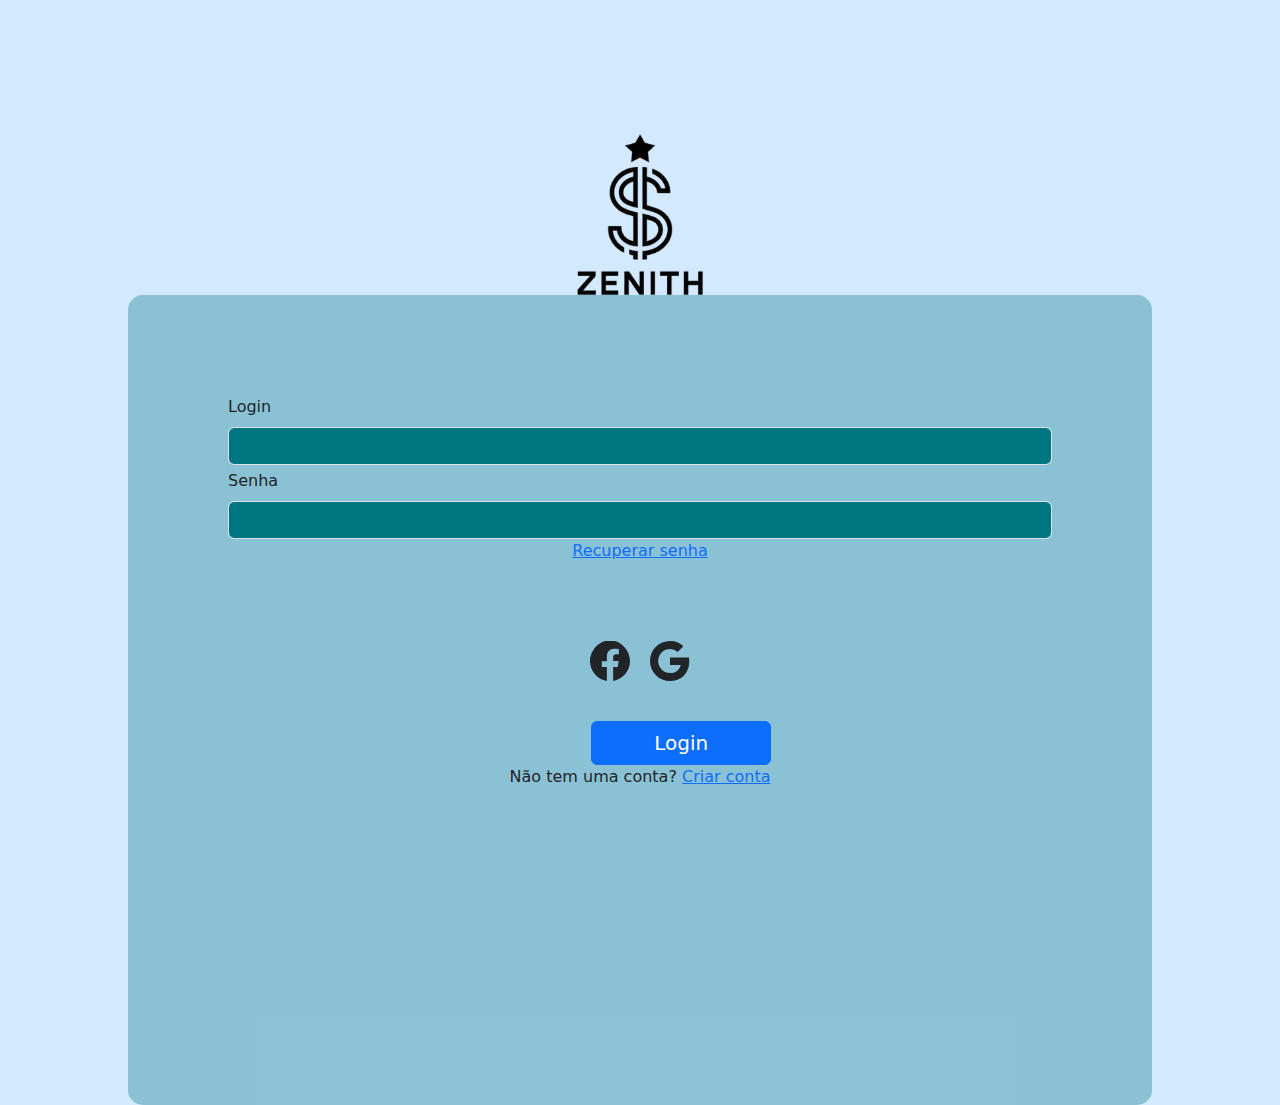
==== index.html @ 4926cb5e "klnalkmf" ====
<!DOCTYPE html>
<html lang="pt-BR">
<head>
    <meta charset="UTF-8">
    <meta name="viewport" content="width=device-width, initial-scale=1.0">
    <link href="https://cdn.jsdelivr.net/npm/bootstrap@5.3.3/dist/css/bootstrap.min.css" rel="stylesheet" integrity="sha384-QWTKZyjpPEjISv5WaRU9OFeRpok6YctnYmDr5pNlyT2bRjXh0JMhjY6hW+ALEwIH" crossorigin="anonymous">
    <link rel="stylesheet" href="./assets/css/style.css">
    <link rel="preconnect" href="https://fonts.googleapis.com">
    <link rel="preconnect" href="https://fonts.gstatic.com" crossorigin>
    <link href="https://fonts.googleapis.com/css2?family=Inria+Serif:ital,wght@0,300;0,400;0,700;1,300;1,400;1,700&display=swap" rel="stylesheet">
    <title>Zenith</title>
</head>
<body>
    <header>
        <div class="div-logo-login">
            <!-- logo inicial -->
            <img class="logo-login" src="./assets/images/logo completa zenith.png" alt="Logo Zenith">
        </div>
    </header>

    <!-- email e senha -->
    <section class="login">
        <div class="div-login">
            <div class="campo-login" class="mb-3">
                <label for="exampleInputEmail1" class="form-label">Login</label>
                <input style="background-color: rgba(0, 118, 129, 1);" type="email" class="form-control" id="exampleInputEmail1" aria-describedby="emailHelp">
                <div id="emailHelp" class="form-text"></div>
            </div>
            <div class="campo-login" class="mb-3">
                <label for="exampleInputPassword1" class="form-label">Senha</label>
                <input style="background-color: rgba(0, 118, 129, 1);" type="password" class="form-control" id="exampleInputPassword1">
            </div>

            <a href="#recuperar-senha">Recuperar senha</a>
            
      
            <div class="d-flex justify-content-center text-center mt-4 pt-1">
                <svg class="facebook" xmlns="http://www.w3.org/2000/svg" width="40" height="40" fill="currentColor" class="bi bi-facebook" viewBox="0 0 16 16">
                    <path d="M16 8.049c0-4.446-3.582-8.05-8-8.5C3.58 0-.002 3.603-.002 8.05c0 4.017 2.926 7.347 6.75 7.951v-5.625h-2.03V8.05H6.75V6.275c0-2.017 1.195-3.131 3.022-3.131.876 0 1.791.157 1.791.157v1.98h-1.009c-.993 0-1.303.621-1.303 1.258v1.51h2.218l-.354 2.326H9.25V16c3.824-.604 6.75-3.934 6.75-7.951"/>
                </svg>
                <svg class="google" xmlns="http://www.w3.org/2000/svg" width="40" height="40" fill="currentColor" class="bi bi-google" viewBox="0 0 16 16">
                    <path d="M15.545 6.558a9.4 9.4 0 0 1 .139 1.626c0 2.434-.87 4.492-2.384 5.885h.002C11.978 15.292 10.158 16 8 16A8 8 0 1 1 8 0a7.7 7.7 0 0 1 5.352 2.082l-2.284 2.284A4.35 4.35 0 0 0 8 3.166c-2.087 0-3.86 1.408-4.492 3.304a4.8 4.8 0 0 0 0 3.063h.003c.635 1.893 2.405 3.301 4.492 3.301 1.078 0 2.004-.276 2.722-.764h-.003a3.7 3.7 0 0 0 1.599-2.431H8v-3.08z"/>
                </svg>                      
            </div>

            <button data-mdb-button-init data-mdb-ripple-init class="btn btn-primary" type="submit" style="width: 180px; margin-left: 10%; height: 5p0x; font-size: 20px; margin-top: 40px;">Login</button>
      
            <div>
                <p class="mb-0">Não tem uma conta? <a href="#criar-conta">Criar conta</a>
                </p>
            </div>
        </div>
    </section>

    

    <!-- botões login alternativo 
    <img class="botao-facebook" src="./assets/images/facebook acount.png" alt="Conta Facebook">
    <img class="botao-google" src="./assets/images/google acount.jpg" alt="Conta Google">
    -->
</body>
</html>
---- assets/css/style.css ----
/*body{
    background-color: rgba(211, 233, 255, 1);
    display: flex;
    height: 100vh; /* Preenche a altura total da viewport 
    margin: 0; /* Remove a margem padrão 
    padding: 0; /* Remove o padding padrão 
}

.login{
    background-color: rgba(0, 118, 129, 0.34);
    position: absolute;
    top: 70%;
    left: 50%;
    transform: translate(-50%, -50%);
    padding: 60px;
    border-radius: 15px;
    width: 600px;
    display: flex; /* Usa Flexbox para layout 
    flex-direction: column; /* Alinha os itens na vertical 
    align-items: center; /* Centraliza os itens horizontalmente 
    margin-bottom: 3rem; /* Espaçamento abaixo de cada seção 
}

.campo-login{
    background-color: rgba(0, 118, 129, 1);
    padding: 15px;
    border: none;
    outline: none;
    font-size: 15px;
    display: flex;
    margin-top: -20px;
    font-family: serif;
    color: white;
}

.botao-entrar{
    border: none;
    padding: 15px;
    background-color: rgb(2, 15, 26);
    width: 50%;
    border-radius: 10px;
    color: white;
    font-size: 15px;
    display: flex;
    margin-top: 0px;

}

.botao-entrar:hover{
    background-color: rgba(0, 118, 129, 0.34);
    cursor: pointer;
}

.botao-criar-conta{

}

.botao-criar-conta:hover{
    color: brown;
    cursor: pointer;
}

.logo-login{
    position: absolute;
    width: 330px;
    left: 50%;
    transform: translate(-50%, -7%);
}

.botao-facebook{
    position: absolute;
    width: 50px;
    top: 110%;
    left: 45%;
    transform: translate(-50%, -7%);
}
.botao-google{
    position: absolute;
    width: 50px;
    left: 55%;
    top: 110%;
    border-radius: 100px
    transform: translate(-50%, -7%);
}

footer {
    background-color: #F5F7F8; /* Cor de fundo do rodapé 
    color: #45474B; /* Cor do texto 
    text-align: center; /* Alinha o texto ao centro 
    padding: 0; /* Espaçamento interno 
    width: 100%; /* Largura total da página 
    position: absolute; /* Posiciona o rodapé 
    height: 50px;
    bottom: 0; /* Alinha ao fundo da página 
    font-size: 1rem; /* Tamanho da fonte 
    top: 120%;
}
*/
@font-face {
    font-family: 'inria-serif';
    src: url(../fonts/InriaSerif-Regular.ttf);
}

body{
    background-color: rgba(211, 233, 255, 1);
    
}

.div-logo-login{
    height: 400px;
    
}

.logo-login{
    position: absolute;
    width: 330px;
    left: 50%;
    top: 8%;
    transform: translate(-50%, -7%);
}

.login{
    height: 700px;
}

.div-login{
    background-color: rgba(0, 118, 129, 0.34);
    position: absolute;
    top: 700px;
    left: 50%;
    transform: translate(-50%, -50%);
    padding: 100px;
    border-radius: 15px;
    width: 80%;
    height: 90%;
    display: flex;
    flex-direction: column; 
    align-items: center; 
    margin-bottom: 3rem; 
}

.campo-login{
    width: 100%;
}

.facebook:hover{
cursor: pointer;
color: blue;
}

.google:hover{
    cursor: pointer;
    color: blue;
}
.google{
    margin-top: 50px;
    margin-left: 20px;
}

.facebook{
    margin-top: 50px;
}
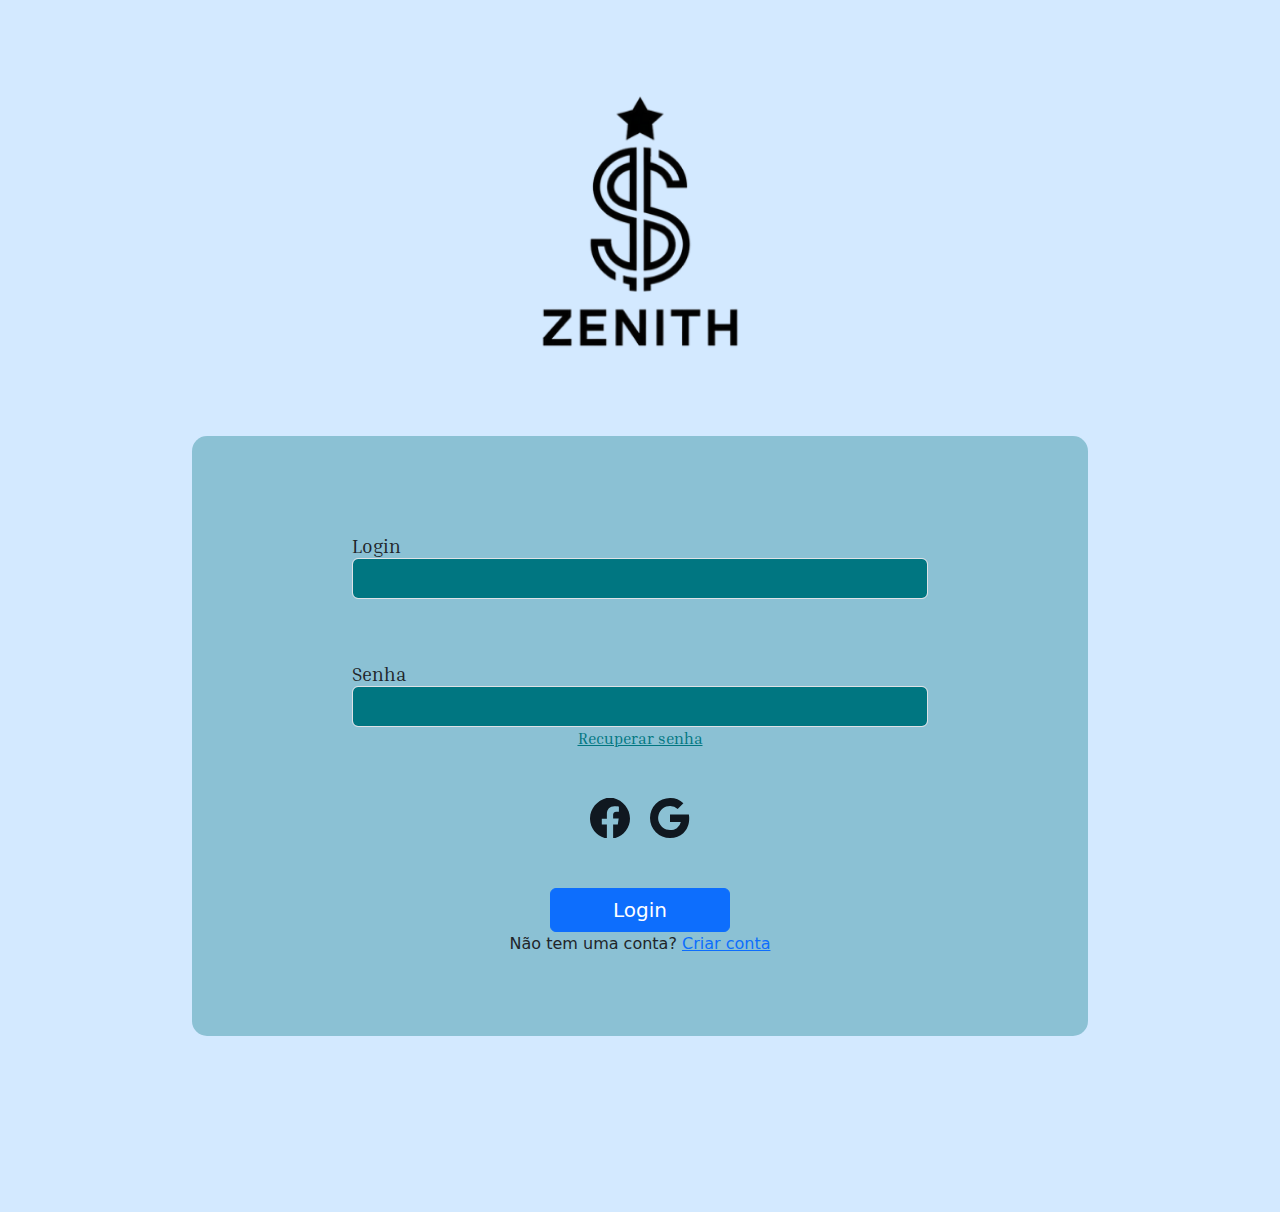
==== commit 5b676615: "teste" ====
--- a/index.html
+++ b/index.html
@@ -23,19 +23,18 @@
         <div class="div-login">
             <div class="campo-login" class="mb-3">
                 <label for="exampleInputEmail1" class="form-label">Login</label>
-                <input style="background-color: rgba(0, 118, 129, 1);" type="email" class="form-control" id="exampleInputEmail1" aria-describedby="emailHelp">
+                <input style="background-color: rgba(0, 118, 129, 1); color: white; height: 65%; font-family: inria-serif; margin-top: -11px;" type="email" class="form-control" id="exampleInputEmail1" aria-describedby="emailHelp">
                 <div id="emailHelp" class="form-text"></div>
             </div>
             <div class="campo-login" class="mb-3">
                 <label for="exampleInputPassword1" class="form-label">Senha</label>
-                <input style="background-color: rgba(0, 118, 129, 1);" type="password" class="form-control" id="exampleInputPassword1">
+                <input style="background-color: rgba(0, 118, 129, 1); color: white; height: 70%; font-family: inria-serif; margin-top: -11px;" type="password" class="form-control" id="exampleInputPassword1">
             </div>
 
-            <a href="#recuperar-senha">Recuperar senha</a>
+            <a class="recuperar-senha" href="#recuperar-senha">Recuperar senha</a>
             
-      
             <div class="d-flex justify-content-center text-center mt-4 pt-1">
-                <svg class="facebook" xmlns="http://www.w3.org/2000/svg" width="40" height="40" fill="currentColor" class="bi bi-facebook" viewBox="0 0 16 16">
+                <svg class="facebook" xmlns="http://www.w3.org/2000/svg" width="40" height="40" fill="currentColor" class="bi bi-facebook" viewBox="0 -0.2 16 16">
                     <path d="M16 8.049c0-4.446-3.582-8.05-8-8.5C3.58 0-.002 3.603-.002 8.05c0 4.017 2.926 7.347 6.75 7.951v-5.625h-2.03V8.05H6.75V6.275c0-2.017 1.195-3.131 3.022-3.131.876 0 1.791.157 1.791.157v1.98h-1.009c-.993 0-1.303.621-1.303 1.258v1.51h2.218l-.354 2.326H9.25V16c3.824-.604 6.75-3.934 6.75-7.951"/>
                 </svg>
                 <svg class="google" xmlns="http://www.w3.org/2000/svg" width="40" height="40" fill="currentColor" class="bi bi-google" viewBox="0 0 16 16">
@@ -43,8 +42,8 @@
                 </svg>                      
             </div>
 
-            <button data-mdb-button-init data-mdb-ripple-init class="btn btn-primary" type="submit" style="width: 180px; margin-left: 10%; height: 5p0x; font-size: 20px; margin-top: 40px;">Login</button>
-      
+            <button data-mdb-button-init data-mdb-ripple-init class="btn btn-primary" type="submit" style="font-size: 20px;" >Login</button>
+
             <div>
                 <p class="mb-0">Não tem uma conta? <a href="#criar-conta">Criar conta</a>
                 </p>
--- a/assets/css/style.css
+++ b/assets/css/style.css
@@ -107,15 +107,14 @@
 }
 
 .div-logo-login{
-    height: 400px;
-    
+    height: 100%;
 }
 
 .logo-login{
-    position: absolute;
-    width: 330px;
+    position:relative;
+    width: 40%;
     left: 50%;
-    top: 8%;
+    top: 50%;
     transform: translate(-50%, -7%);
 }
 
@@ -125,38 +124,62 @@
 
 .div-login{
     background-color: rgba(0, 118, 129, 0.34);
-    position: absolute;
-    top: 700px;
+    position: relative;
+    top: 32%;
     left: 50%;
     transform: translate(-50%, -50%);
-    padding: 100px;
+    padding: 10%;
     border-radius: 15px;
-    width: 80%;
-    height: 90%;
+    width: 70%;
+    height: 600px;
+    max-height: 120vw;
     display: flex;
     flex-direction: column; 
     align-items: center; 
-    margin-bottom: 3rem; 
 }
 
 .campo-login{
     width: 100%;
+    padding: 5%;
+    font-family: inria-serif;
+    font-size: 120%;
+    font-weight: 500;
+    margin-top: -10%;
+    margin-bottom: 10%;
+}
+
+.recuperar-senha{
+    margin-top: -14%;
+    color: rgba(0, 118, 129, 1);
+    font-family: inria-serif;
+}
+
+.recuperar-senha:hover{
+    cursor: pointer;
+    color: rgba(16, 24, 32, 1);
 }
 
 .facebook:hover{
 cursor: pointer;
-color: blue;
+color: rgba(0, 118, 129, 1);
 }
 
 .google:hover{
     cursor: pointer;
-    color: blue;
+    color: rgba(0, 118, 129, 1);
 }
 .google{
-    margin-top: 50px;
+    margin-top: 20px;
     margin-left: 20px;
+    color: rgba(16, 24, 32, 1);
 }
 
 .facebook{
+    margin-top: 20px;
+    color: rgba(16, 24, 32, 1);
+}
+
+button{
+    width: 180px;  
     margin-top: 50px;
 }
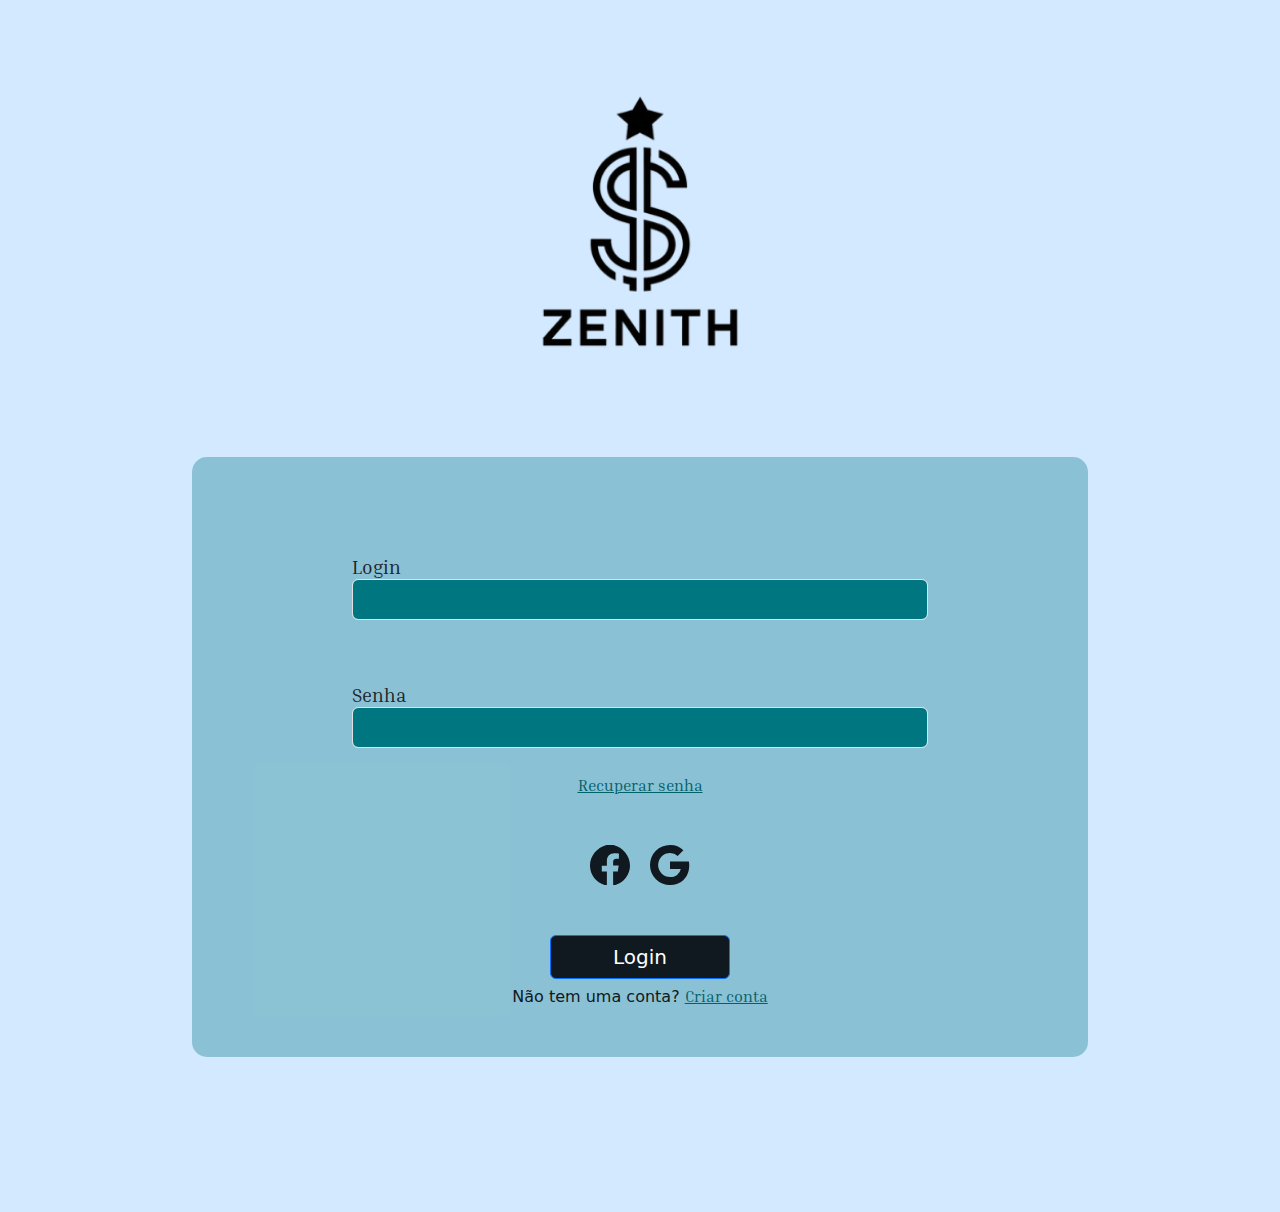
==== commit 8c32f02c: "adg" ====
--- a/index.html
+++ b/index.html
@@ -42,10 +42,10 @@
                 </svg>                      
             </div>
 
-            <button data-mdb-button-init data-mdb-ripple-init class="btn btn-primary" type="submit" style="font-size: 20px;" >Login</button>
+            <button data-mdb-button-init data-mdb-ripple-init class="btn btn-primary" type="submit" style="font-size: 20px; background-color: rgba(16, 24, 32, 1);" >Login</button>
 
             <div>
-                <p class="mb-0">Não tem uma conta? <a href="#criar-conta">Criar conta</a>
+                <p class="mb-0" style="color: rgba(16, 24, 32, 1); margin-top: 2%;">Não tem uma conta? <a class="criar-conta" href="#criar-conta">Criar conta</a>
                 </p>
             </div>
         </div>
--- a/assets/css/style.css
+++ b/assets/css/style.css
@@ -125,14 +125,14 @@
 .div-login{
     background-color: rgba(0, 118, 129, 0.34);
     position: relative;
-    top: 32%;
+    top: 35%;
     left: 50%;
     transform: translate(-50%, -50%);
     padding: 10%;
     border-radius: 15px;
     width: 70%;
     height: 600px;
-    max-height: 120vw;
+    max-height: 95vw;
     display: flex;
     flex-direction: column; 
     align-items: center; 
@@ -149,8 +149,8 @@
 }
 
 .recuperar-senha{
-    margin-top: -14%;
-    color: rgba(0, 118, 129, 1);
+    margin-top: -10%;
+    color: rgba(2, 98, 107);
     font-family: inria-serif;
 }
 
@@ -183,3 +183,14 @@
     width: 180px;  
     margin-top: 50px;
 }
+
+.criar-conta{
+    margin-top: -14%;
+    color: rgb(2, 98, 107);
+    font-family: inria-serif;
+}
+
+.criar-conta:hover{
+    cursor: pointer;
+    color: rgba(16, 24, 32, 1);
+}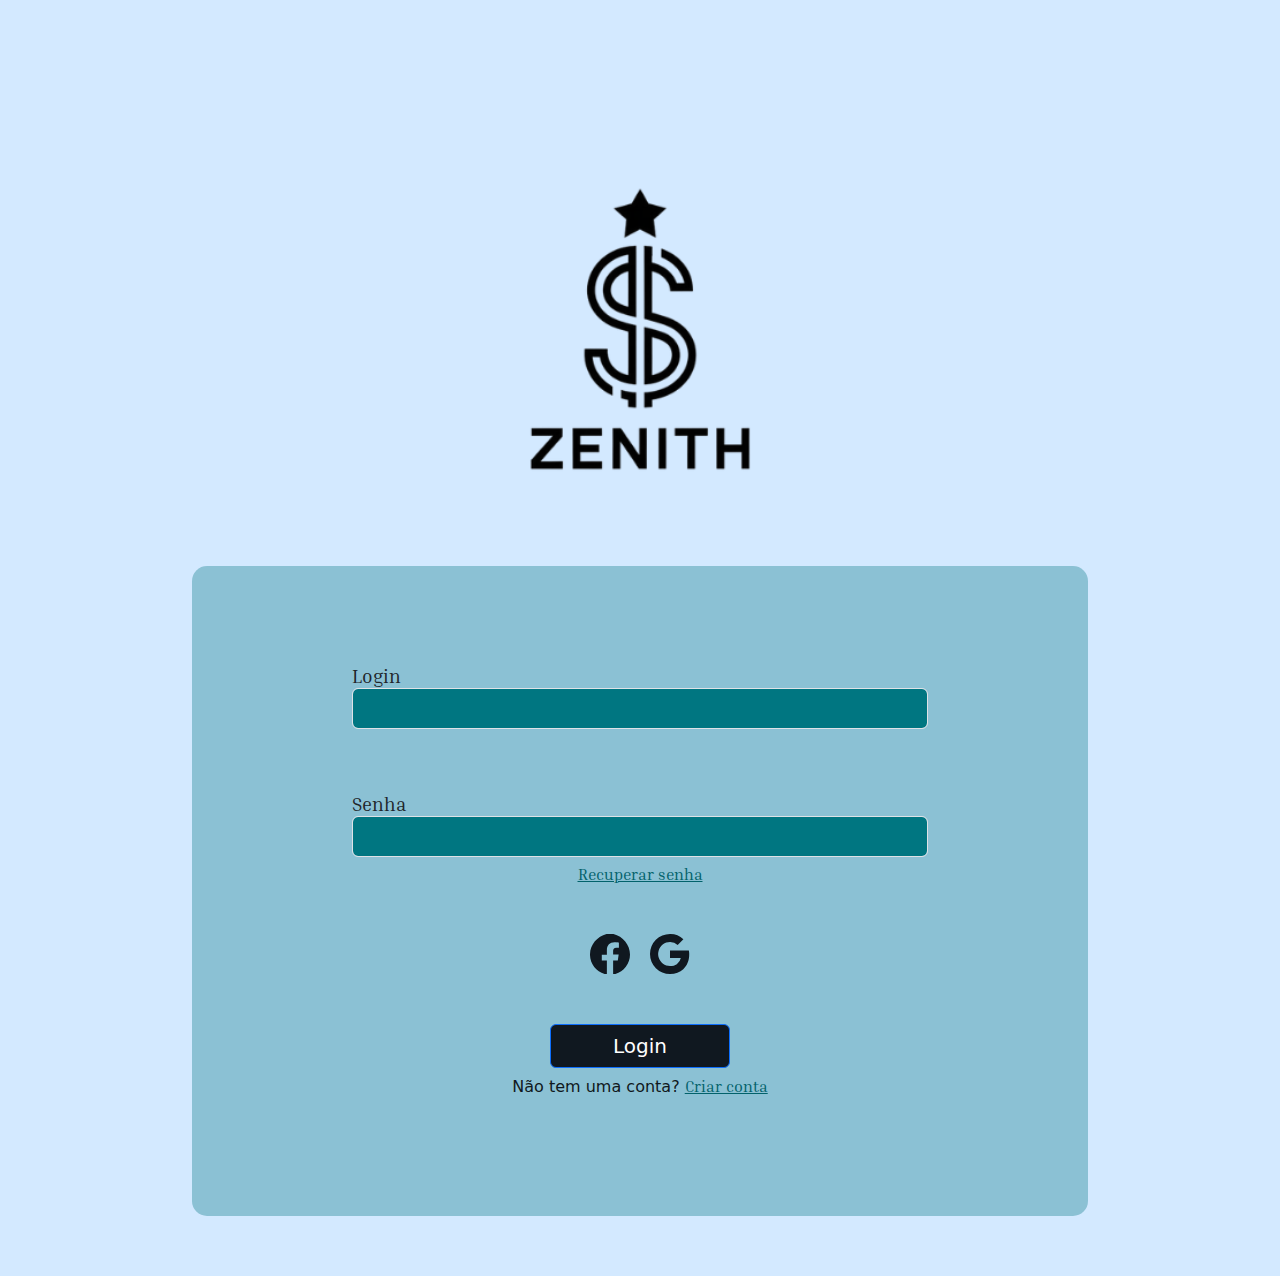
==== commit 2d8143d6: "1a tela - entrega final" ====
--- a/index.html
+++ b/index.html
@@ -34,15 +34,15 @@
             <a class="recuperar-senha" href="#recuperar-senha">Recuperar senha</a>
             
             <div class="d-flex justify-content-center text-center mt-4 pt-1">
-                <svg class="facebook" xmlns="http://www.w3.org/2000/svg" width="40" height="40" fill="currentColor" class="bi bi-facebook" viewBox="0 -0.2 16 16">
+                <svg class="facebook" xmlns="http://www.w3.org/2000/svg" width="40" height="40" fill="currentColor" class="bi bi-facebook" viewBox="0 -0.2 16 16" alt="Conta facebook">
                     <path d="M16 8.049c0-4.446-3.582-8.05-8-8.5C3.58 0-.002 3.603-.002 8.05c0 4.017 2.926 7.347 6.75 7.951v-5.625h-2.03V8.05H6.75V6.275c0-2.017 1.195-3.131 3.022-3.131.876 0 1.791.157 1.791.157v1.98h-1.009c-.993 0-1.303.621-1.303 1.258v1.51h2.218l-.354 2.326H9.25V16c3.824-.604 6.75-3.934 6.75-7.951"/>
                 </svg>
-                <svg class="google" xmlns="http://www.w3.org/2000/svg" width="40" height="40" fill="currentColor" class="bi bi-google" viewBox="0 0 16 16">
+                <svg class="google" xmlns="http://www.w3.org/2000/svg" width="40" height="40" fill="currentColor" class="bi bi-google" viewBox="0 0 16 16" alt="Conta google">
                     <path d="M15.545 6.558a9.4 9.4 0 0 1 .139 1.626c0 2.434-.87 4.492-2.384 5.885h.002C11.978 15.292 10.158 16 8 16A8 8 0 1 1 8 0a7.7 7.7 0 0 1 5.352 2.082l-2.284 2.284A4.35 4.35 0 0 0 8 3.166c-2.087 0-3.86 1.408-4.492 3.304a4.8 4.8 0 0 0 0 3.063h.003c.635 1.893 2.405 3.301 4.492 3.301 1.078 0 2.004-.276 2.722-.764h-.003a3.7 3.7 0 0 0 1.599-2.431H8v-3.08z"/>
                 </svg>                      
             </div>
 
-            <button data-mdb-button-init data-mdb-ripple-init class="btn btn-primary" type="submit" style="font-size: 20px; background-color: rgba(16, 24, 32, 1);" >Login</button>
+            <a aria-label="Login" id="botao-login" href="#home" data-mdb-button-init data-mdb-ripple-init class="btn btn-primary" role="button">Login</a>
 
             <div>
                 <p class="mb-0" style="color: rgba(16, 24, 32, 1); margin-top: 2%;">Não tem uma conta? <a class="criar-conta" href="#criar-conta">Criar conta</a>
@@ -53,9 +53,6 @@
 
     
 
-    <!-- botões login alternativo 
-    <img class="botao-facebook" src="./assets/images/facebook acount.png" alt="Conta Facebook">
-    <img class="botao-google" src="./assets/images/google acount.jpg" alt="Conta Google">
-    -->
+
 </body>
 </html>--- a/assets/css/style.css
+++ b/assets/css/style.css
@@ -112,9 +112,9 @@
 
 .logo-login{
     position:relative;
-    width: 40%;
-    left: 50%;
-    top: 50%;
+    width: 45%;
+    left: 50%;
+    top: 80px;
     transform: translate(-50%, -7%);
 }
 
@@ -125,13 +125,13 @@
 .div-login{
     background-color: rgba(0, 118, 129, 0.34);
     position: relative;
-    top: 35%;
+    top: 45%;
     left: 50%;
     transform: translate(-50%, -50%);
     padding: 10%;
     border-radius: 15px;
     width: 70%;
-    height: 600px;
+    height: 650px;
     max-height: 95vw;
     display: flex;
     flex-direction: column; 
@@ -149,7 +149,7 @@
 }
 
 .recuperar-senha{
-    margin-top: -10%;
+    margin-top: -13%;
     color: rgba(2, 98, 107);
     font-family: inria-serif;
 }
@@ -179,9 +179,14 @@
     color: rgba(16, 24, 32, 1);
 }
 
-button{
+#botao-login{
+    background-color: rgba(16, 24, 32, 1);
     width: 180px;  
     margin-top: 50px;
+    font-size: 20px;
+}
+#botao-login:hover{
+    background-color: rgba(0, 118, 129, 1);
 }
 
 .criar-conta{
